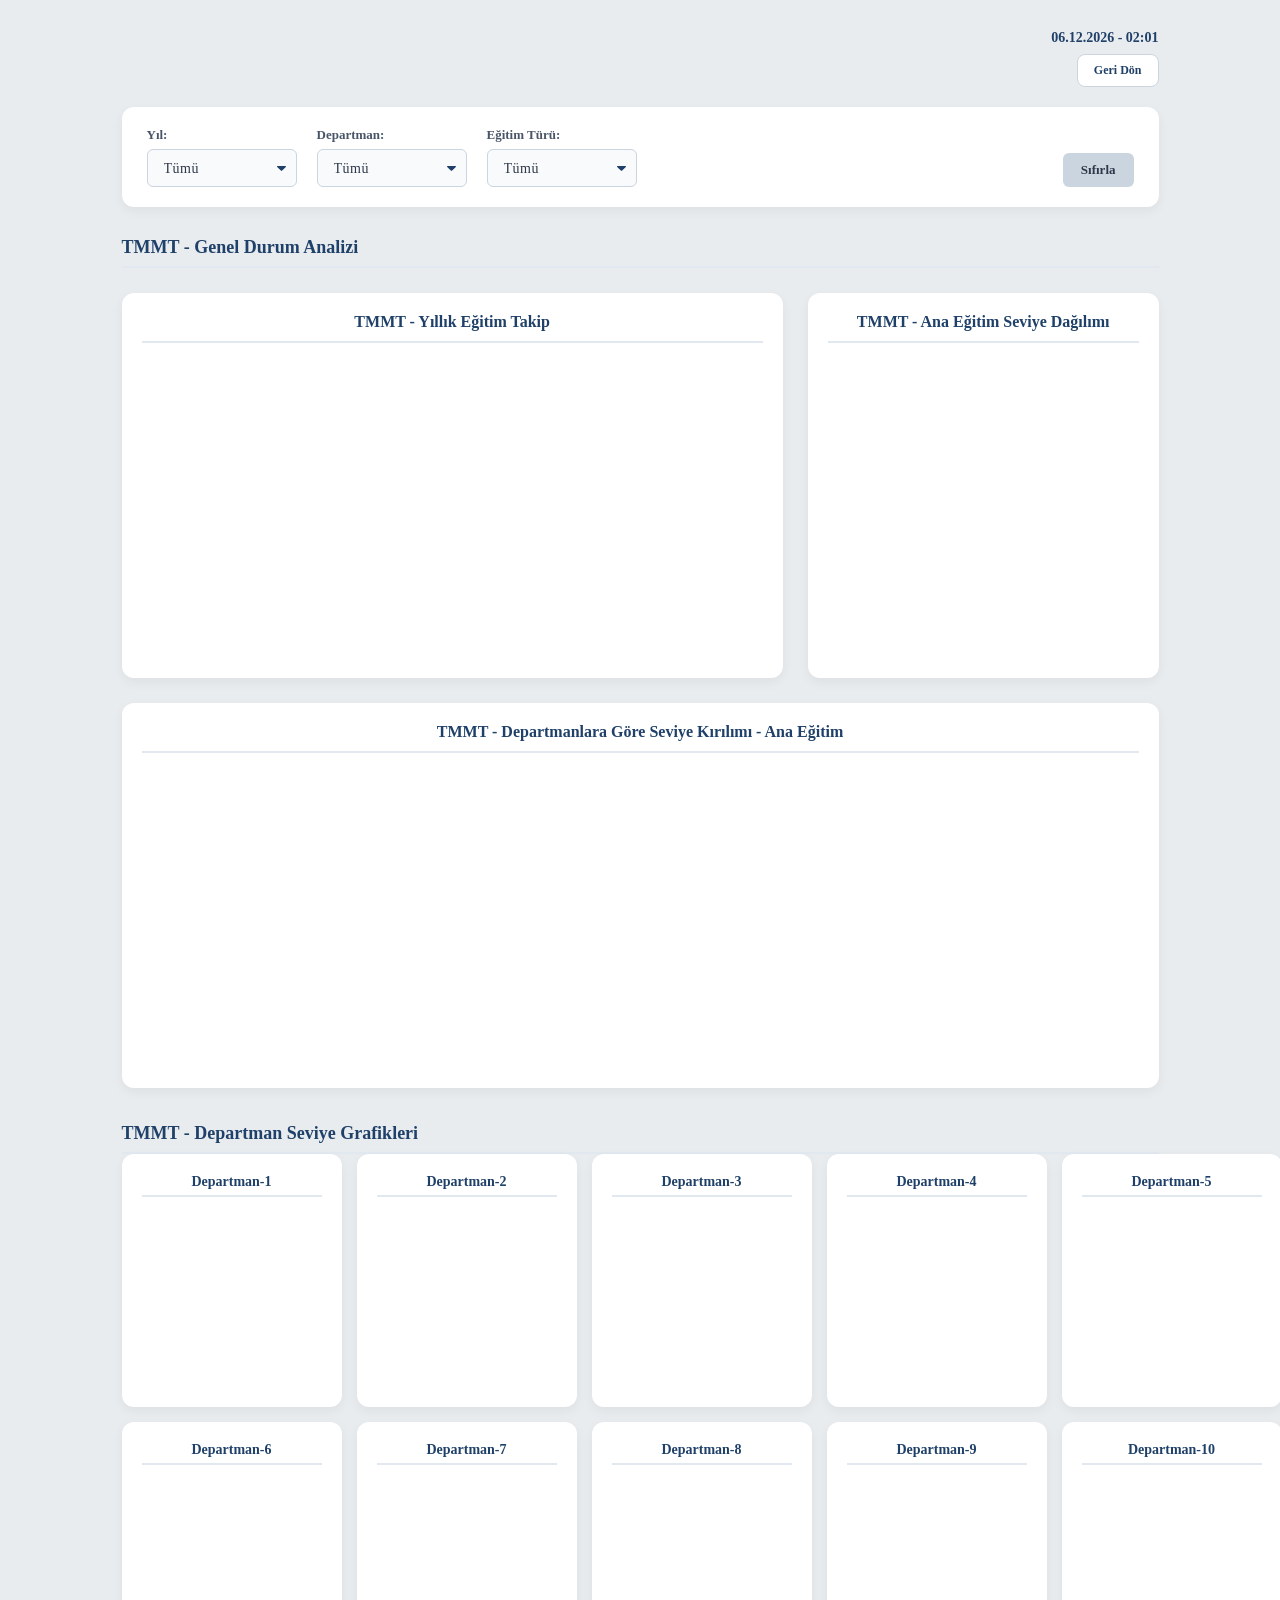
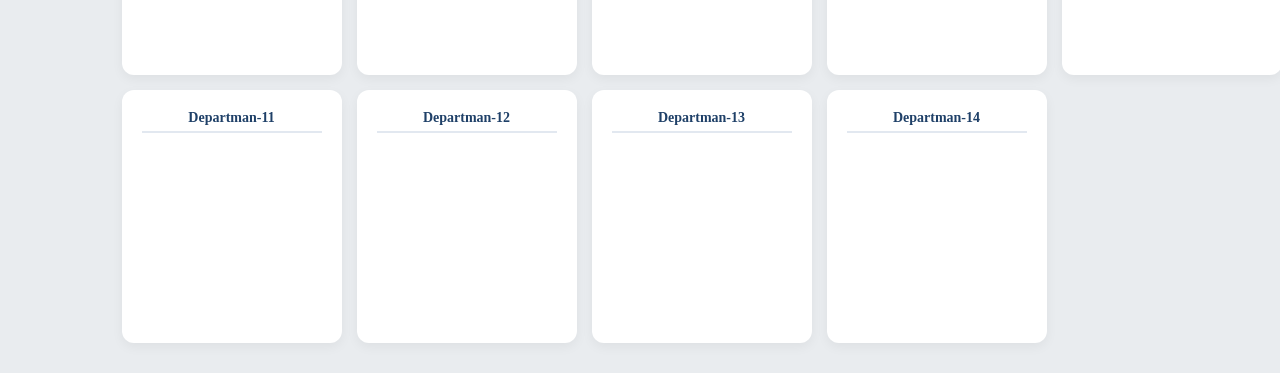
==== src/main/resources/web/employee-report.html @ c34ad468 "Add files via upload" ====
<!DOCTYPE html>
<html lang="tr">
<head>
    <meta charset="UTF-8">
    <title>ETP - Rapor ve Analizler</title>
    <link rel="stylesheet" href="css/style_employee-report.css">
    <script src="js/chart.js"></script>
    <script src="js/chartjs-plugin-datalabels.min.js"></script>
</head>
<body>
<div class="report-container">

    <div class="top-header-right">
        <div class="güncelTarih">
            <div class="tarih-wrapper">
                <span id="liveClock">Yükleniyor...</span>
            </div>
        </div>
        <div class="header-buttons">
            <button type="button" id="btnBack">Geri Dön</button>
        </div>
    </div>

    <!-- FİLTRELEME ALANI (Olay Tabanlı Dinamik Tetikleme) -->
    <div class="filter-section">
        <div class="filter-group">
            <label for="filterYear">Yıl:</label>
            <select id="filterYear"><option value="ALL">Tümü</option></select>
        </div>
        <div class="filter-group">
            <label for="filterDept">Departman:</label>
            <select id="filterDept"><option value="ALL">Tümü</option></select>
        </div>
        <div class="filter-group">
            <label for="filterType">Eğitim Türü:</label>
            <select id="filterType"><option value="ALL">Tümü</option></select>
        </div>
        <div class="filter-actions">
            <button id="btnResetFilter" class="btn-action">Sıfırla</button>
        </div>
    </div>

    <div class="raporSonucu">

        <!-- SABİT TMMT GENEL GRAFİKLERİ -->
        <h3 class="sub-section-title">TMMT - Genel Durum Analizi</h3>
        <div class="chart-row">
            <div class="chart-card flex-2">
                <h4>TMMT - Yıllık Eğitim Takip</h4>
                <div class="canvas-wrapper"><canvas id="chartYearly"></canvas></div>
            </div>
            <div class="chart-card flex-1">
                <h4>TMMT - Ana Eğitim Seviye Dağılımı</h4>
                <div class="canvas-wrapper"><canvas id="chartAnaEgitimLevels"></canvas></div>
            </div>
        </div>
        <div class="chart-row">
            <div class="chart-card flex-1">
                <h4>TMMT - Departmanlara Göre Seviye Kırılımı - Ana Eğitim</h4>
                <div class="canvas-wrapper"><canvas id="chartDepts"></canvas></div>
            </div>
        </div>

        <!-- DEFAULT: SHOP SEVİYE GRAFİKLERİ -->
        <div id="shopChartsContainer">
            <h3 class="sub-section-title">TMMT - Departman Seviye Grafikleri</h3>
            <div class="chart-row multi-charts">
                <div class="chart-card small-chart"><h5>Departman-1</h5><div class="canvas-wrapper"><canvas id="chartDep1"></canvas></div></div>
                <div class="chart-card small-chart"><h5>Departman-2</h5><div class="canvas-wrapper"><canvas id="chartDep2"></canvas></div></div>
                <div class="chart-card small-chart"><h5>Departman-3</h5><div class="canvas-wrapper"><canvas id="chartDep3"></canvas></div></div>
                <div class="chart-card small-chart"><h5>Departman-4</h5><div class="canvas-wrapper"><canvas id="chartDep4"></canvas></div></div>
                <div class="chart-card small-chart"><h5>Departman-5</h5><div class="canvas-wrapper"><canvas id="chartDep5"></canvas></div></div>
                <div class="chart-card small-chart"><h5>Departman-6</h5><div class="canvas-wrapper"><canvas id="chartDep6"></canvas></div></div>
                <div class="chart-card small-chart"><h5>Departman-7</h5><div class="canvas-wrapper"><canvas id="chartDep7"></canvas></div></div>
                <div class="chart-card small-chart"><h5>Departman-8</h5><div class="canvas-wrapper"><canvas id="chartDep8"></canvas></div></div>
                <div class="chart-card small-chart"><h5>Departman-9</h5><div class="canvas-wrapper"><canvas id="chartDep9"></canvas></div></div>
                <div class="chart-card small-chart"><h5>Departman-10</h5><div class="canvas-wrapper"><canvas id="chartDep10"></canvas></div></div>
                <div class="chart-card small-chart"><h5>Departman-11</h5><div class="canvas-wrapper"><canvas id="chartDep11"></canvas></div></div>
                <div class="chart-card small-chart"><h5>Departman-12</h5><div class="canvas-wrapper"><canvas id="chartDep12"></canvas></div></div>
                <div class="chart-card small-chart"><h5>Departman-13</h5><div class="canvas-wrapper"><canvas id="chartDep13"></canvas></div></div>
                <div class="chart-card small-chart"><h5>Departman-14</h5><div class="canvas-wrapper"><canvas id="chartDep14"></canvas></div></div>
            </div>
        </div>

        <!-- DİNAMİK: FİLTRE SONUÇLARI GRAFİKLERİ -->
        <div id="filteredResultsContainer" style="display: none; margin-top: 30px; border-top: 2px solid #cbd5e0; padding-top: 20px;">
            <h3 class="sub-section-title" id="filteredTitle">Filtre Sonuçları</h3>

            <div class="chart-row">
                <div class="chart-card flex-1">
                    <h5>Eğitim Türü Dağılımı</h5>
                    <div class="canvas-wrapper"><canvas id="chartFilterType"></canvas></div>
                </div>
                <div class="chart-card flex-1">
                    <h5>Ana Eğitim Seviye Dağılımı</h5>
                    <div class="canvas-wrapper"><canvas id="chartFilterLevel"></canvas></div>
                </div>
                <div class="chart-card flex-1">
                    <h5>Unvan Dağılımı</h5>
                    <div class="canvas-wrapper"><canvas id="chartFilterTitle"></canvas></div>
                </div>
            </div>
        </div>

    </div>

</div>

<script src="js/employee-report.js"></script>
</body>
</html>
---- src/main/resources/web/css/style_employee-report.css ----
* {
    margin: 0;
    padding: 0;
    box-sizing: border-box;
    font-family: 'Segoe UI', Tahoma, Geneva;
}

body {
    background: #e9ecef;
    min-height: 100vh;
    padding: 30px;
    display: flex;
    justify-content: center;
    align-items: flex-start;
}

.report-container {
    width: 85%;
    max-width: 1500px;
    display: flex;
    flex-direction: column;
    gap: 20px;
}

.top-header-right {
    display: flex;
    flex-direction: column;
    align-items: flex-end;
    gap: 8px;
    width: 100%;
}

.güncelTarih {
    font-size: 14px;
    font-weight: 600;
    color: #1f4068;
}

.header-buttons #btnBack {
    font-size: 12px;
    color: #1f4068;
    background: white;
    padding: 8px 16px;
    border-radius: 8px;
    border: 1px solid #cbd5e0;
    cursor: pointer;
    font-weight: 600;
    transition: background 0.3s;
}
#btnBack:hover {
    background: #f8fafc;
}

/* --- FİLTRE BÖLÜMÜ --- */
.filter-section {
    background: white;
    padding: 20px 25px;
    border-radius: 12px;
    box-shadow: 0 4px 12px rgba(0, 0, 0, 0.05);
    display: flex;
    align-items: flex-end;
    gap: 20px;
    flex-wrap: wrap;
}

.filter-group {
    display: flex;
    flex-direction: column;
    gap: 6px;
}

.filter-group label {
    font-size: 13px;
    font-weight: 600;
    color: #4a5568;
}

.filter-group select {
    -webkit-appearance: none;
    -moz-appearance: none;
    appearance: none;
    height: 38px;
    padding: 8px 30px 8px 16px;
    border: 1px solid #cbd5e0;
    border-radius: 6px;
    background-color: #f8fafc;
    color: #2d3748;
    cursor: pointer;
    outline: none;
    min-width: 150px;
    font-size: 14px;
    letter-spacing: 0.5px;

    background-image: url("data:image/svg+xml;charset=US-ASCII,%3Csvg%20xmlns%3D%22http%3A%2F%2Fwww.w3.org%2F2000%2Fsvg%22%20width%3D%22292.4%22%20height%3D%22292.4%22%3E%3Cpath%20fill%3D%22%231f4068%22%20d%3D%22M287%2069.4a17.6%2017.6%200%200%200-13-5.4H18.4c-5%200-9.3%201.8-12.9%205.4A17.6%2017.6%200%200%200%200%2082.2c0%205%201.8%209.3%205.4%2012.9l128%20127.9c3.6%203.6%207.8%205.4%2012.8%205.4s9.2-1.8%2012.8-5.4L287%2095c3.5-3.5%205.4-7.8%205.4-12.8%200-5-1.9-9.2-5.5-12.8z%22%2F%3E%3C%2Fsvg%3E");
    background-repeat: no-repeat;
    background-position: right 10px center;
    background-size: 9px auto;
}


.filter-group select:focus {
    border-color: #1f4068;
    background-color: white;
    box-shadow: 0 0 0 3px rgba(31, 64, 104, 0.1);
}

.filter-actions {
    display: flex;
    gap: 10px;
    margin-left: auto;
}

.btn-action {
    padding: 9px 18px;
    font-size: 13px;
    font-weight: 700;
    border: none;
    border-radius: 6px;
    cursor: pointer;
}

.btn-save { background-color: #1f4068; color: white; }
.btn-save:hover { background-color: #152d4a; }
#btnResetFilter { background-color: #cbd5e0; color: #2d3748; }
#btnResetFilter:hover { background-color: #a0aec0; }

/* --- GRAFİKLER BÖLÜMÜ --- */
.raporSonucu {
    display: flex;
    flex-direction: column;
    gap: 25px;
}

.chart-row {
    display: flex;
    gap: 25px;
    flex-wrap: wrap;
}
.chart-card {
    background: white;
    padding: 20px;
    border-radius: 12px;
    box-shadow: 0 4px 12px rgba(0, 0, 0, 0.05);
    display: flex;
    flex-direction: column;
    min-width: 300px;
}

.chart-card h4, .chart-card h5 {
    color: #1f4068;
    margin-bottom: 15px;
    text-align: center;
    border-bottom: 2px solid #e2e8f0;
    padding-bottom: 10px;
}
.chart-card h5 { font-size: 14px; margin-bottom: 10px; padding-bottom: 5px; }

/* Shop grafikleri kapsayıcısını Grid yapısına çevirip yan yana 5 kolon ayarlıyoruz */
.chart-row.multi-charts {
    display: grid !important;
    grid-template-columns: repeat(5, 1fr) !important;
    gap: 15px;
}

/* Kartların genişliğini ızgaraya tam oturtmak için */
.chart-row.multi-charts .small-chart {
    width: 100% !important;
    margin: 0 !important; /* Flexbox'tan kalan eski marginleri sıfırlıyoruz */
}

.flex-1 { flex: 1; }
.flex-2 { flex: 2; }

/* Chart.js için tuval sınırlayıcı (Taşmaları önler) */
.canvas-wrapper {
    position: relative;
    height: 300px;
    width: 100%;
}

.sub-section-title {
    color: #1f4068;
    font-size: 18px;
    margin-top: 10px;
    border-bottom: 2px solid #e2e8f0;
    padding-bottom: 8px;
}

/* 4'lü küçük grafikler satırı */
.multi-charts .small-chart {
    /* 4 kartın yan yana sığması için boşluklar hesaplandı */
    flex: 1 1 calc(25% - 20px);
    min-width: 220px; /* Daha az kart olduğu için minimum genişliği artırdık */
}
.multi-charts .canvas-wrapper {
    height: 180px;
}
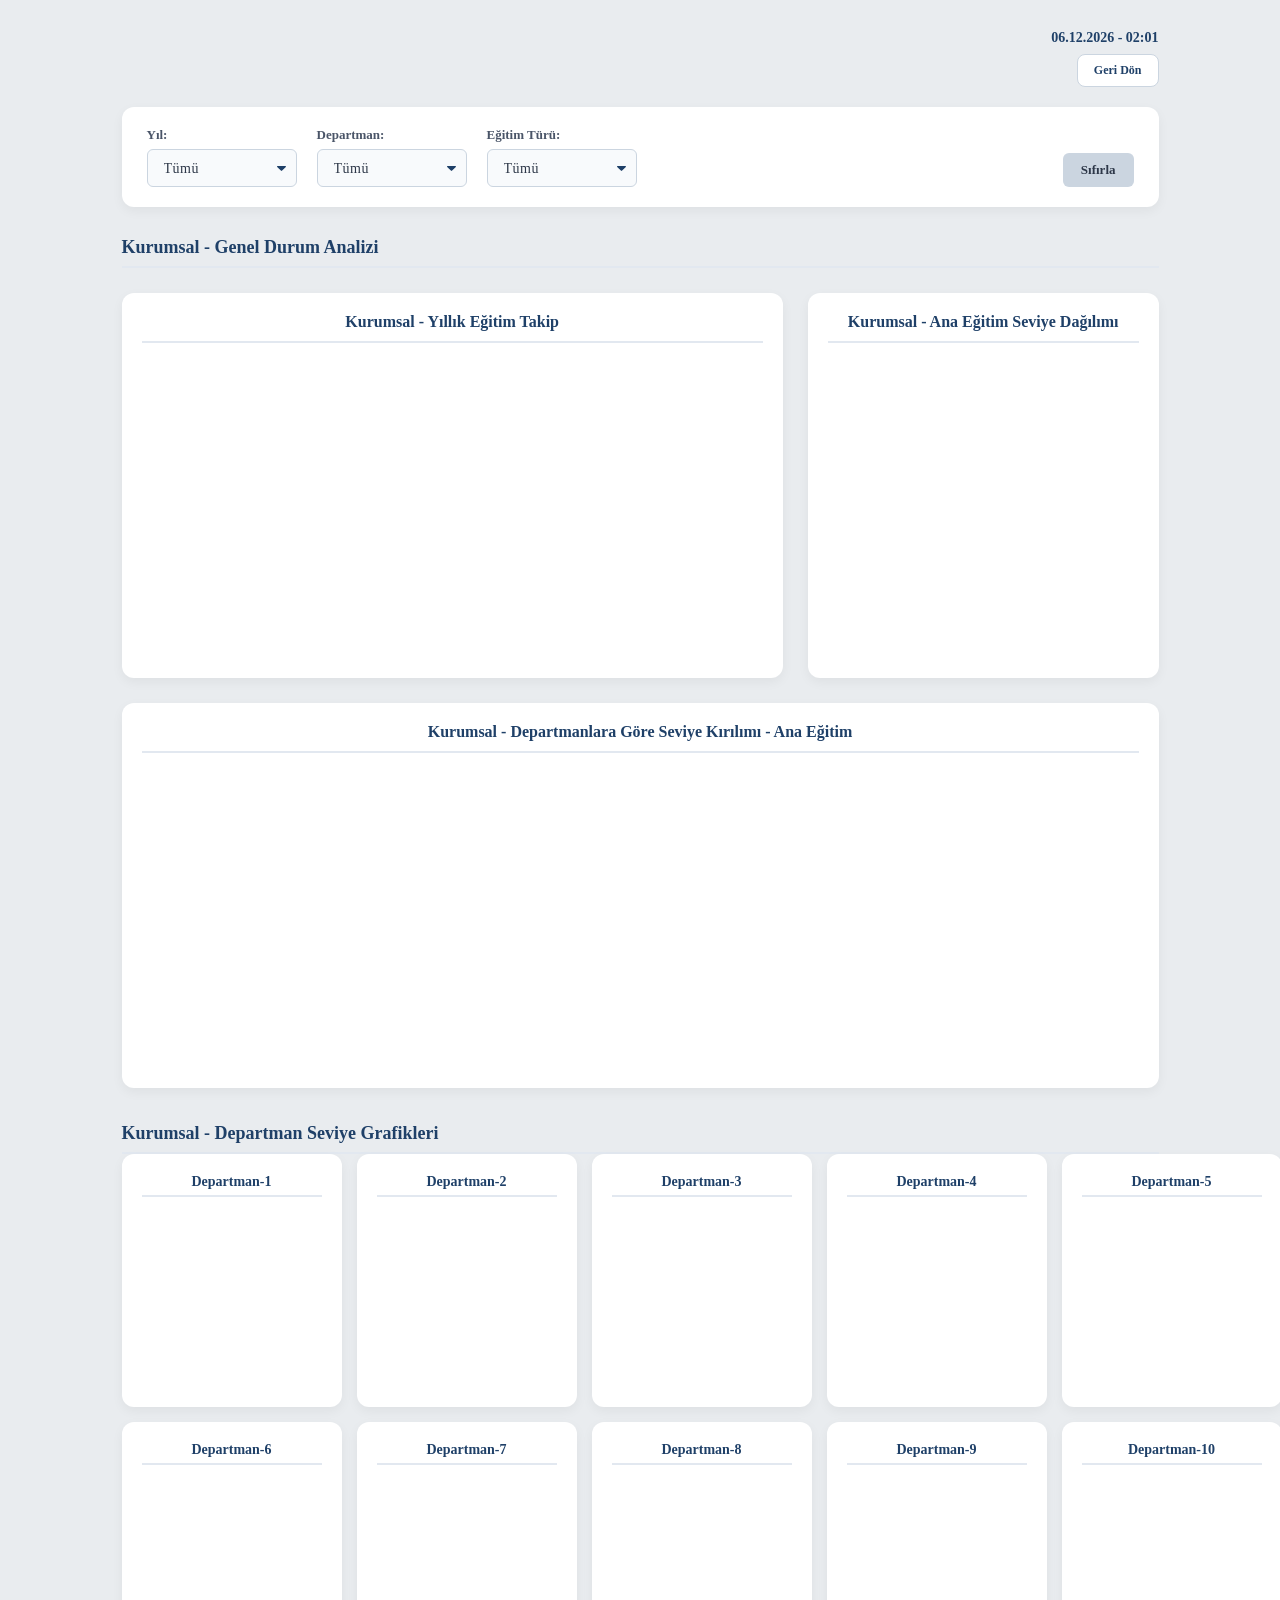
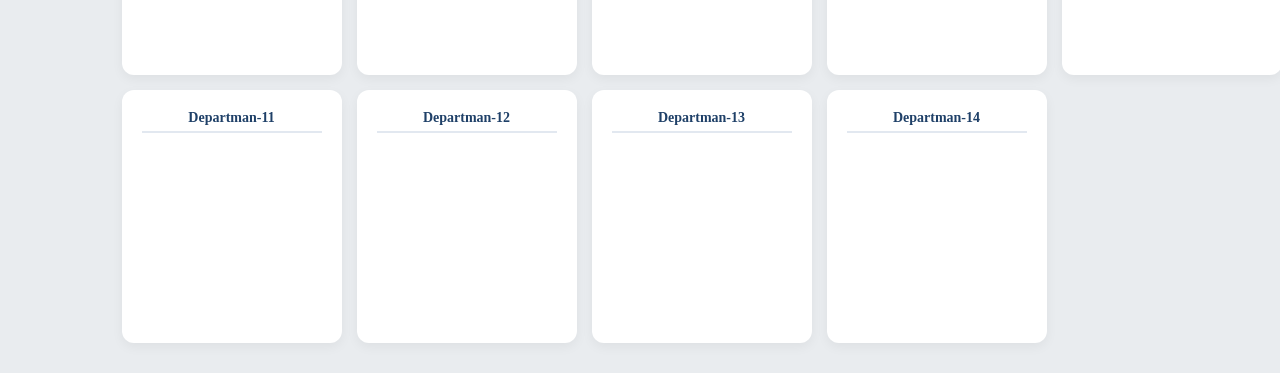
==== commit e81c65cc: "Update employee-report.html" ====
--- a/src/main/resources/web/employee-report.html
+++ b/src/main/resources/web/employee-report.html
@@ -42,28 +42,28 @@
 
     <div class="raporSonucu">
 
-        <!-- SABİT TMMT GENEL GRAFİKLERİ -->
-        <h3 class="sub-section-title">TMMT - Genel Durum Analizi</h3>
+        <!-- SABİT GENEL GRAFİKLER -->
+        <h3 class="sub-section-title">Kurumsal - Genel Durum Analizi</h3>
         <div class="chart-row">
             <div class="chart-card flex-2">
-                <h4>TMMT - Yıllık Eğitim Takip</h4>
+                <h4>Kurumsal - Yıllık Eğitim Takip</h4>
                 <div class="canvas-wrapper"><canvas id="chartYearly"></canvas></div>
             </div>
             <div class="chart-card flex-1">
-                <h4>TMMT - Ana Eğitim Seviye Dağılımı</h4>
+                <h4>Kurumsal - Ana Eğitim Seviye Dağılımı</h4>
                 <div class="canvas-wrapper"><canvas id="chartAnaEgitimLevels"></canvas></div>
             </div>
         </div>
         <div class="chart-row">
             <div class="chart-card flex-1">
-                <h4>TMMT - Departmanlara Göre Seviye Kırılımı - Ana Eğitim</h4>
+                <h4>Kurumsal - Departmanlara Göre Seviye Kırılımı - Ana Eğitim</h4>
                 <div class="canvas-wrapper"><canvas id="chartDepts"></canvas></div>
             </div>
         </div>
 
         <!-- DEFAULT: SHOP SEVİYE GRAFİKLERİ -->
         <div id="shopChartsContainer">
-            <h3 class="sub-section-title">TMMT - Departman Seviye Grafikleri</h3>
+            <h3 class="sub-section-title">Kurumsal - Departman Seviye Grafikleri</h3>
             <div class="chart-row multi-charts">
                 <div class="chart-card small-chart"><h5>Departman-1</h5><div class="canvas-wrapper"><canvas id="chartDep1"></canvas></div></div>
                 <div class="chart-card small-chart"><h5>Departman-2</h5><div class="canvas-wrapper"><canvas id="chartDep2"></canvas></div></div>
@@ -108,4 +108,4 @@
 
 <script src="js/employee-report.js"></script>
 </body>
-</html>+</html>
